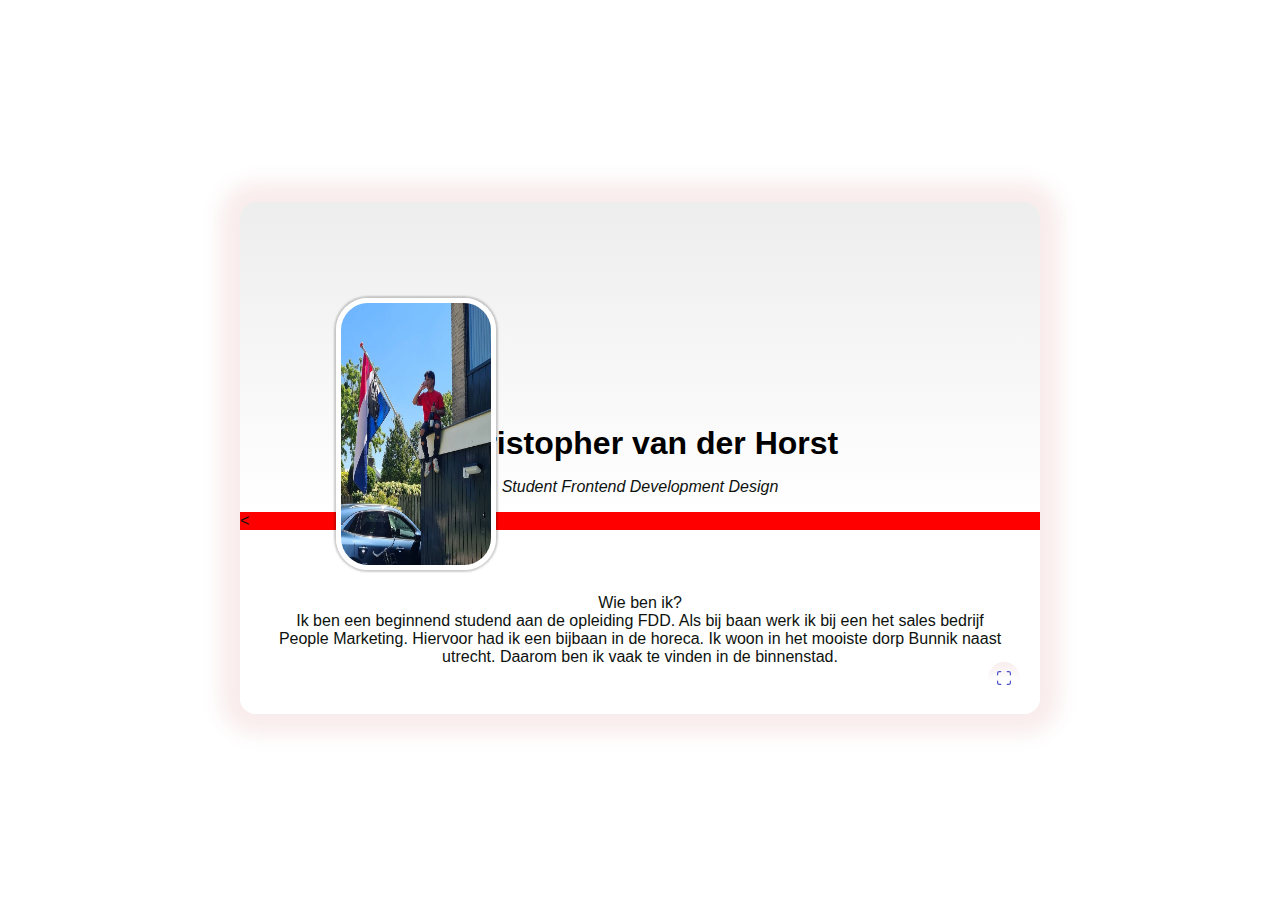
==== your-tribe-profile-card/index.html @ 68e88a98 "Add files via upload" ====
<!DOCTYPE html>
<html lang="en">
<head>
  <meta charset="UTF-8">
  <meta name="viewport" content="width=device-width, initial-scale=1.0">
  <title>FDND Visitekaartje</title>
  <link rel="stylesheet" href="./styles/style.css">
</head>
<body>

<article>
  <header>
    <h1>Christopher van der Horst</h1>
    <p><em>Student Frontend Development Design</em></p>
    <button>
      <svg xmlns="http://www.w3.org/2000/svg" width="24" height="24" viewBox="0 0 24 24" stroke-width="1.5" stroke="#2c3e50" fill="none" stroke-linecap="round" stroke-linejoin="round">
        <path stroke="none" d="M0 0h24v24H0z" fill="none"/>
        <path d="M4 8v-2a2 2 0 0 1 2 -2h2" />
        <path d="M4 16v2a2 2 0 0 0 2 2h2" />
        <path d="M16 4h2a2 2 0 0 1 2 2v2" />
        <path d="M16 20h2a2 2 0 0 0 2 -2v-2" />
      </svg>

      <svg xmlns="http://www.w3.org/2000/svg" width="24" height="24" viewBox="0 0 24 24" stroke-width="1.5" stroke="red" fill="none" stroke-linecap="round" stroke-linejoin="round">
        <path stroke="none" d="M0 0h24v24H0z" fill="none"/>
        <path d="M15 19v-2a2 2 0 0 1 2 -2h2" />
        <path d="M15 5v2a2 2 0 0 0 2 2h2" />
        <path d="M5 15h2a2 2 0 0 1 2 2v2" />
        <path d="M5 9h2a2 2 0 0 0 2 -2v-2" />
      </svg>
    </button>

  </header>
  
  <img src="assets/Foto1.jpg" alt="Creative Coder" width="50%" height="">
  
  

  <dl>
    <
    <!-- <dt>08-03-2003</dt><dd>Geboorte datum</dd>
    <dt>UTRECHT</dt><dd>Stad</dd>
    <dt>06 57587093</dt><dd>Telefoon nummer</dd> -->
  </dl>
  
  <p> Wie ben ik? <br> Ik ben een beginnend studend aan de opleiding FDD. Als bij baan werk ik bij een 
  het sales bedrijf People Marketing. Hiervoor had ik een bijbaan in de horeca.
  Ik woon in het mooiste dorp Bunnik naast utrecht. Daarom ben ik vaak te vinden in de binnenstad.</p>
</article>

  <script src="./scripts/script.js"></script>
</body>
</html>
---- your-tribe-profile-card/styles/style.css ----
* {
  box-sizing:border-box;
}

html {
  height:100vh;
}

body {
  height:100vh;
  font-family: open sans;
  display:flex;
  justify-content:center;
  align-items:center;
  color:#0d120e;
}

article {
  
  width: 50em;
  max-width: 100em;
  min-width:50em;
  height: 32em;
  font-family:Arial;
  display:flex;
  flex-direction:column;
  align-items:center;
  justify-content:flex-end;
  background: rgb(213, 249, 251);
  background: linear-gradient(0deg, rgb(255, 255, 255) 40%, #e7e7e7bd 100%);
  box-shadow:0 0 20px 20px rgba(194, 67, 67, 0.1);
  border-radius:1rem;
  position: relative;
  transition:.25s;
}

header {
  display:flex;
  flex-direction:column;
  justify-content:center;
  align-items:center;
  justify-content:flex-end;
  
}

h1 {
  margin:2rem 0 1rem;
  color: rgb(0, 0, 0);
  vertical-align: top;
}

button {
  border:none;
  position: absolute;
  right:1rem;
  bottom:1rem;
  width:2.5rem;
  height:2.5rem;
  transform: scale(.8);
  background: linear-gradient(0deg, rgb(255, 255, 255) 40%, #f8eded 100%);
  border-radius:50%;
  padding:.25rem;
  transition:.25s;
}
button:focus {
  outline:none;
  background:#01a435;
}
button:focus svg {
  stroke: rgb(21, 221, 18);
}

svg {
  stroke: #4e54c8;
  position: absolute;
  top:calc(1.25rem - 12px);
  left:calc(1.25rem - 12px);
  transition-delay: .25s;
}
button svg:nth-of-type(2) {
  opacity:0;
  transition-delay: 0ms;
}

img {
  width: 10em;
  height: 17em;
  border-radius:2em;
  border:5px solid #fff;
  box-shadow:0 0 2px 2px rgba(0,0,0,.2);
  float:left;
  position: absolute;
  left: 6em;
  top: 6em;
  bottom: 6em;
  
   
  transition:.25s .15s;
}

dl {
  width:100%;
  background: rgb(255, 0, 0);
  
  /* position: absolute;
  align-self: center; */
  
/*   
  font-family: Arial Narrow;
  display:grid;
  grid-template-columns: 1fr 1fr 1fr;
  grid-template-areas:
    "html-dd css-dd js-dd"
    "html-dt css-dt js-dt"
    ;
  justify-items:center;
  align-items:start;
  padding:5rem 0 3rem;
  margin-top: -3rem;
  margin-bottom: 0;
  text-align: center; */



  font-family: Impact, Haettenschweiler, 'Arial Narrow Bold', sans-serif;
  display: block;
}

dt{
  font-weight: bold;
  border-top: 1px solid rgba(0,0,0,0.3);
  padding-top: .25rem;
  margin-top: .25rem;
}
dt:nth-of-type(1){ grid-area: html-dt; }
dt:nth-of-type(2){ grid-area: css-dt; transform: translateY(1rem);}
dt:nth-of-type(3){ grid-area: js-dt; }

dd {
  margin:0;
  padding-left:.3rem;
  transition:.25s .3s;
}
dd:nth-of-type(2){  
  transform: translateY(1rem);
}

p { 
  margin:0
}

article > p {
  padding:3rem 2rem;
  margin-top: 0;
  background:rgba(255,255,255, 0.5);
  text-align:center;
  border-radius: 0 0 1rem 1rem;
  width:100%;
}

/* expand content */
body.expand {
  font-size:1.15em;
}

body.expand article {
  width:60vw;
  max-width: 60vw;
}

body.expand button svg:first-of-type {
  opacity:0;
  transition-delay: 0ms;
}

body.expand button svg:nth-of-type(2) {
  opacity:1;
  transition-delay:.25s;
}

body.expand dd {
  font-size: 1.75em;
}

body.expand img {
  width:15em;
}
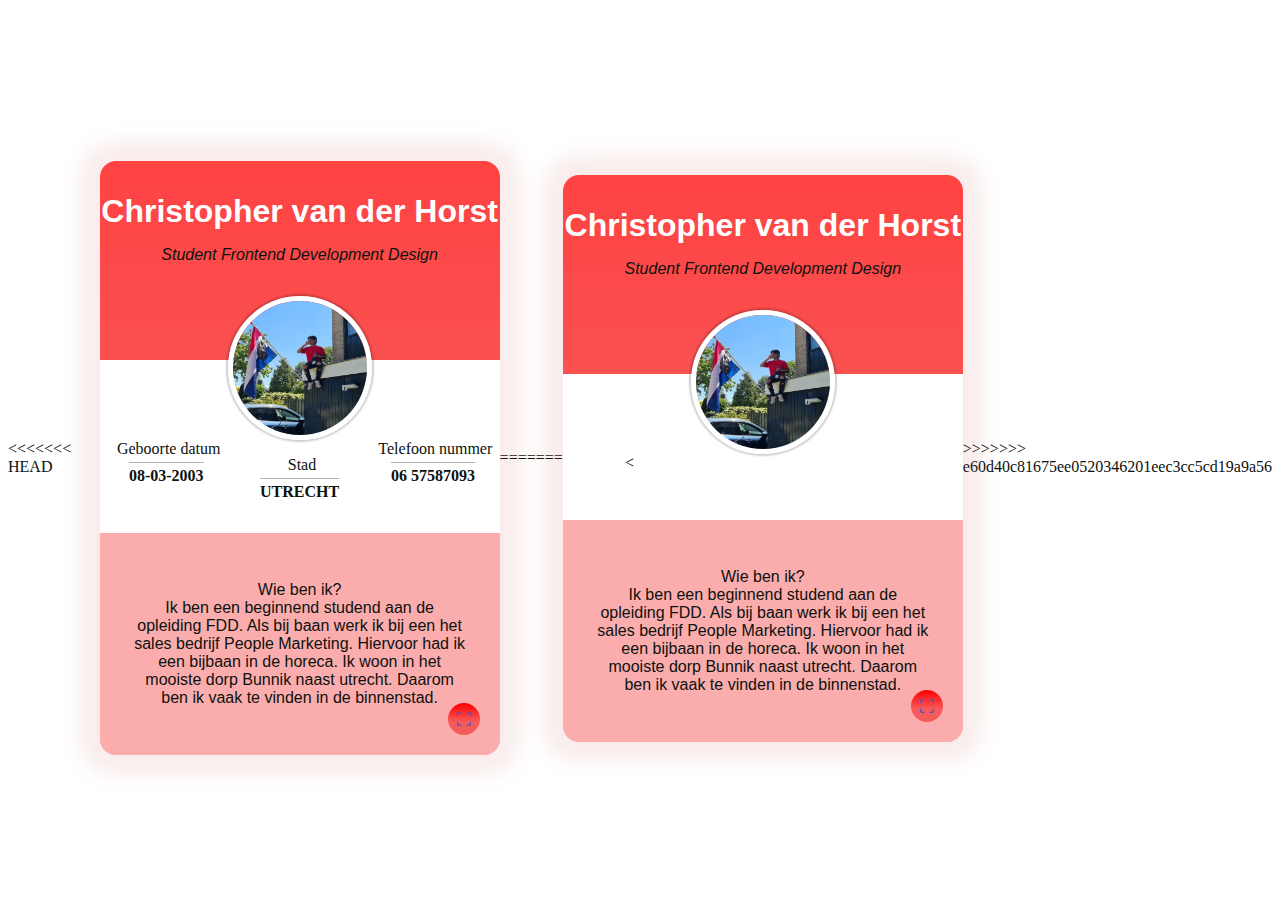
==== commit d28d5195: "Add files via upload" ====
--- a/your-tribe-profile-card/index.html
+++ b/your-tribe-profile-card/index.html
@@ -1,3 +1,55 @@
+<<<<<<< HEAD
+<!DOCTYPE html>
+<html lang="en">
+<head>
+  <meta charset="UTF-8">
+  <meta name="viewport" content="width=device-width, initial-scale=1.0">
+  <title>FDND Visitekaartje</title>
+  <link rel="stylesheet" href="./styles/style.css">
+</head>
+<body>
+
+<article>
+  <header>
+    <h1>Christopher van der Horst</h1>
+    <p><em>Student Frontend Development Design</em></p>
+    <button>
+      <svg xmlns="http://www.w3.org/2000/svg" width="24" height="24" viewBox="0 0 24 24" stroke-width="1.5" stroke="#2c3e50" fill="none" stroke-linecap="round" stroke-linejoin="round">
+        <path stroke="none" d="M0 0h24v24H0z" fill="none"/>
+        <path d="M4 8v-2a2 2 0 0 1 2 -2h2" />
+        <path d="M4 16v2a2 2 0 0 0 2 2h2" />
+        <path d="M16 4h2a2 2 0 0 1 2 2v2" />
+        <path d="M16 20h2a2 2 0 0 0 2 -2v-2" />
+      </svg>
+
+      <svg xmlns="http://www.w3.org/2000/svg" width="24" height="24" viewBox="0 0 24 24" stroke-width="1.5" stroke="red" fill="none" stroke-linecap="round" stroke-linejoin="round">
+        <path stroke="none" d="M0 0h24v24H0z" fill="none"/>
+        <path d="M15 19v-2a2 2 0 0 1 2 -2h2" />
+        <path d="M15 5v2a2 2 0 0 0 2 2h2" />
+        <path d="M5 15h2a2 2 0 0 1 2 2v2" />
+        <path d="M5 9h2a2 2 0 0 0 2 -2v-2" />
+      </svg>
+    </button>
+
+  </header>
+  
+  <img src="assets/Foto1.jpg" alt="Creative Coder">
+
+  <dl>
+    <dt>08-03-2003</dt><dd>Geboorte datum</dd>
+    <dt>UTRECHT</dt><dd>Stad</dd>
+    <dt>06 57587093</dt><dd>Telefoon nummer</dd>
+  </dl>
+  
+  <p> Wie ben ik? <br> Ik ben een beginnend studend aan de opleiding FDD. Als bij baan werk ik bij een 
+  het sales bedrijf People Marketing. Hiervoor had ik een bijbaan in de horeca.
+  Ik woon in het mooiste dorp Bunnik naast utrecht. Daarom ben ik vaak te vinden in de binnenstad.</p>
+</article>
+
+  <script src="./scripts/script.js"></script>
+</body>
+</html>
+=======
 <!DOCTYPE html>
 <html lang="en">
 <head>
@@ -51,3 +103,4 @@
   <script src="./scripts/script.js"></script>
 </body>
 </html>
+>>>>>>> e60d40c81675ee0520346201eec3cc5cd19a9a56
--- a/your-tribe-profile-card/styles/style.css
+++ b/your-tribe-profile-card/styles/style.css
@@ -17,17 +17,16 @@
 
 article {
   
-  width: 50em;
-  max-width: 100em;
-  min-width:50em;
-  height: 32em;
+  width:50vw;
+  max-width: 25em;
+  min-width:20em;
   font-family:Arial;
   display:flex;
   flex-direction:column;
   align-items:center;
   justify-content:flex-end;
   background: rgb(213, 249, 251);
-  background: linear-gradient(0deg, rgb(255, 255, 255) 40%, #e7e7e7bd 100%);
+  background: linear-gradient(0deg, rgb(246, 91, 91) 40%, #ff0000bd 100%);
   box-shadow:0 0 20px 20px rgba(194, 67, 67, 0.1);
   border-radius:1rem;
   position: relative;
@@ -45,8 +44,7 @@
 
 h1 {
   margin:2rem 0 1rem;
-  color: rgb(0, 0, 0);
-  vertical-align: top;
+  color: rgb(255, 255, 255);
 }
 
 button {
@@ -57,7 +55,7 @@
   width:2.5rem;
   height:2.5rem;
   transform: scale(.8);
-  background: linear-gradient(0deg, rgb(255, 255, 255) 40%, #f8eded 100%);
+  background: linear-gradient(0deg, rgb(246, 91, 91) 40%, #ff0000 100%);
   border-radius:50%;
   padding:.25rem;
   transition:.25s;
@@ -83,29 +81,20 @@
 }
 
 img {
-  width: 10em;
-  height: 17em;
-  border-radius:2em;
+  width: 9em;
+  height: 9em;
+  border-radius:10em;
   border:5px solid #fff;
   box-shadow:0 0 2px 2px rgba(0,0,0,.2);
-  float:left;
-  position: absolute;
-  left: 6em;
-  top: 6em;
-  bottom: 6em;
-  
-   
+  position:relative;
+  top:2rem;
   transition:.25s .15s;
 }
 
 dl {
   width:100%;
-  background: rgb(255, 0, 0);
+  background: rgb(255,255,255);
   
-  /* position: absolute;
-  align-self: center; */
-  
-/*   
   font-family: Arial Narrow;
   display:grid;
   grid-template-columns: 1fr 1fr 1fr;
@@ -118,12 +107,7 @@
   padding:5rem 0 3rem;
   margin-top: -3rem;
   margin-bottom: 0;
-  text-align: center; */
-
-
-
-  font-family: Impact, Haettenschweiler, 'Arial Narrow Bold', sans-serif;
-  display: block;
+  text-align: center;
 }
 
 dt{
--- a/your-tribe-profile-card/styles/style.css
+++ b/your-tribe-profile-card/styles/style.css
@@ -17,17 +17,16 @@
 
 article {
   
-  width: 50em;
-  max-width: 100em;
-  min-width:50em;
-  height: 32em;
+  width:50vw;
+  max-width: 25em;
+  min-width:20em;
   font-family:Arial;
   display:flex;
   flex-direction:column;
   align-items:center;
   justify-content:flex-end;
   background: rgb(213, 249, 251);
-  background: linear-gradient(0deg, rgb(255, 255, 255) 40%, #e7e7e7bd 100%);
+  background: linear-gradient(0deg, rgb(246, 91, 91) 40%, #ff0000bd 100%);
   box-shadow:0 0 20px 20px rgba(194, 67, 67, 0.1);
   border-radius:1rem;
   position: relative;
@@ -45,8 +44,7 @@
 
 h1 {
   margin:2rem 0 1rem;
-  color: rgb(0, 0, 0);
-  vertical-align: top;
+  color: rgb(255, 255, 255);
 }
 
 button {
@@ -57,7 +55,7 @@
   width:2.5rem;
   height:2.5rem;
   transform: scale(.8);
-  background: linear-gradient(0deg, rgb(255, 255, 255) 40%, #f8eded 100%);
+  background: linear-gradient(0deg, rgb(246, 91, 91) 40%, #ff0000 100%);
   border-radius:50%;
   padding:.25rem;
   transition:.25s;
@@ -83,29 +81,20 @@
 }
 
 img {
-  width: 10em;
-  height: 17em;
-  border-radius:2em;
+  width: 9em;
+  height: 9em;
+  border-radius:10em;
   border:5px solid #fff;
   box-shadow:0 0 2px 2px rgba(0,0,0,.2);
-  float:left;
-  position: absolute;
-  left: 6em;
-  top: 6em;
-  bottom: 6em;
-  
-   
+  position:relative;
+  top:2rem;
   transition:.25s .15s;
 }
 
 dl {
   width:100%;
-  background: rgb(255, 0, 0);
+  background: rgb(255,255,255);
   
-  /* position: absolute;
-  align-self: center; */
-  
-/*   
   font-family: Arial Narrow;
   display:grid;
   grid-template-columns: 1fr 1fr 1fr;
@@ -118,12 +107,7 @@
   padding:5rem 0 3rem;
   margin-top: -3rem;
   margin-bottom: 0;
-  text-align: center; */
-
-
-
-  font-family: Impact, Haettenschweiler, 'Arial Narrow Bold', sans-serif;
-  display: block;
+  text-align: center;
 }
 
 dt{
